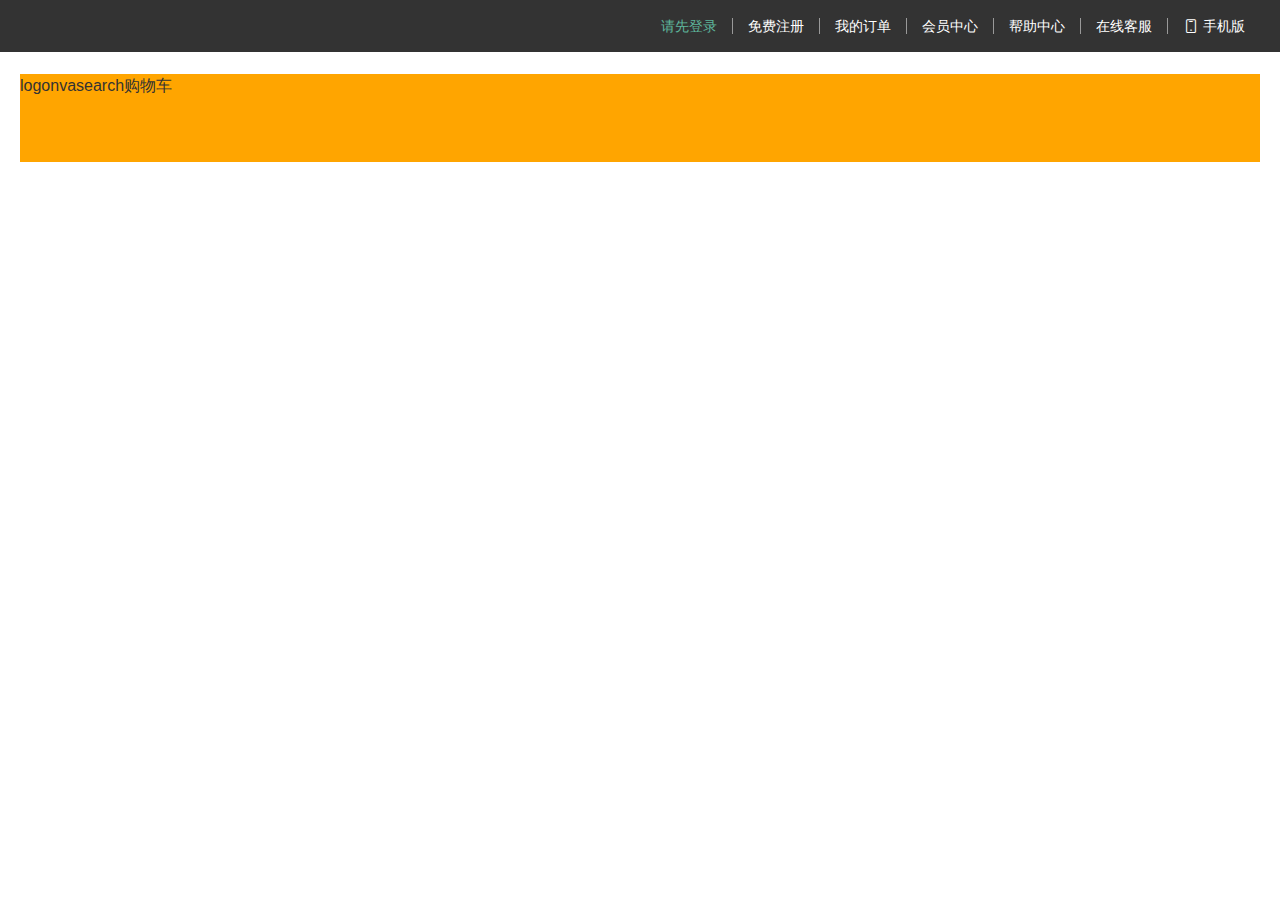
==== front-end/xtx-pc/index.html @ 3583fb99 "add all" ====
<!DOCTYPE html>
<html lang="en">
<head>
  <meta charset="UTF-8">
  <meta name="viewport" content="width=device-width, initial-scale=1.0">
  <title>小兔鲜儿-新鲜、惠民、快捷！</title>
  <meta name="description" content="content="京东JD.COM-小兔鲜儿官网，致力于打造全球最大的食品、生鲜电商购物平台。">
  <meta name="keywords" content="小兔鲜儿,食品,生鲜,服装,家电,电商,购物">
  <link rel="shortcut icon" href="favicon.ico" type="image/x-icon">
  <link rel="stylesheet" href="./iconfont/iconfont.css">
  <link rel="stylesheet" href="css/base.css">
  <link rel="stylesheet" href="css/common.css">
  <link rel="stylesheet" href="css/index.css">

</head>
<body>
  <!-- shortcut navigation -->
  <div class="shortcut">
    <div class="wrapper">
      <ul>
        
        <li><a href="#" class="login">请先登录</a></li>
        <li><a href="#">免费注册</a></li>
        <li><a href="#">我的订单</a></li>
        <li><a href="#">会员中心</a></li>
        <li><a href="#">帮助中心</a></li>
        <li><a href="#">在线客服</a></li>
        <li><a href="#"><span class="iconfont icon-mobile-phone"></span>手机版</a></li>
      </ul>
    </div>
  </div>

  <!-- header -->
  <div class="header wrapper">
    <!-- logo -->
    <div class="logo">logo</div>
    <!-- navigation -->
    <div class="nav">nva</div>
    <!-- search -->
    <div class="search">search</div>
    <!-- shopping cart -->
    <div class="cart">购物车</div>
  </div>
  
  
</body>
</html>
---- front-end/xtx-pc/iconfont/iconfont.css ----
@font-face {
  font-family: "iconfont"; /* Project id 3703850 */
  src: url('iconfont.woff2?t=1665647794908') format('woff2'),
       url('iconfont.woff?t=1665647794908') format('woff'),
       url('iconfont.ttf?t=1665647794908') format('truetype');
}

.iconfont {
  font-family: "iconfont" !important;
  font-size: 16px;
  font-style: normal;
  -webkit-font-smoothing: antialiased;
  -moz-osx-font-smoothing: grayscale;
}

.icon-favorites-fill:before {
  content: "\e721";
}

.icon-cart-full:before {
  content: "\e746";
}

.icon-browse:before {
  content: "\e666";
}

.icon-comment:before {
  content: "\e668";
}

.icon-customer-service:before {
  content: "\e66a";
}

.icon-fabulous:before {
  content: "\e66f";
}

.icon-mobile-phone:before {
  content: "\e678";
}

.icon-search:before {
  content: "\e67d";
}

.icon-arrow-left-bold:before {
  content: "\e685";
}

.icon-arrow-right-bold:before {
  content: "\e687";
}
---- front-end/xtx-pc/css/base.css ----
/* 清除样式 */

* {
  margin: 0;
  padding: 0;
}

/* 统一文字和颜色 */
body {
  font: 16px/1.5 "Microsoft Yahei",
    "Hiragino Sans GB", "Heiti SC", "WenQuanYi Microsoft Hei", sans-serif;
  color: #333;
}

/* 去除列表默认样式 */
ul,
ol {
  list-style: none;
}

/* 去除倾斜默认效果 */
em,
i {
  font-style: normal;
}

/* 去除A标签默认下划线,变设置默认文字颜色 */
a {
  text-decoration: none;
  color: #333;
}

/* 设置IMG垂直对齐为居中,去除默认下间隙 */
img {
  width: 100%;
  height: 100%;
  vertical-align: middle;
}

/* 去除input默认样式 */
input {
  border: none;
  outline: none;
  color: #333;
}


h1,
h2,
h3,
h4,
h5,
h6 {
  font-weight: 400;
}
---- front-end/xtx-pc/css/common.css ----
/* 头尾页面相同的样式 */
/* wrapper */
.wrapper {
  margin: 0 auto;
  width: 1240px;
}

/* shortcut */
.shortcut{
  min-width: 1240px;
  height: 52px;
  background-color: #333;
}
.shortcut .wrapper{
  height: 52px;
  /* background-color: orange; */
}
.shortcut ul {
  display: flex;
  justify-content: flex-end;
  line-height: 52px;
}

.shortcut ul li a {
  font-size: 14px;
  padding: 0 15px;
  border-right: 1px solid #999;
  color: #fff;
}
.shortcut li:last-child a {
  border-right: 0;
}

.shortcut li .iconfont {
  margin-right: 4px;
  vertical-align: -2%;
}

.shortcut li .login {
  color: #5eb69c;
}

/* header */
.header {
  height: 88px;
  margin-top: 22px;
  margin-bottom: 22px;
  background-color: orange;
  display: flex;
}
---- front-end/xtx-pc/css/index.css ----
/* 首页内容的样式 */
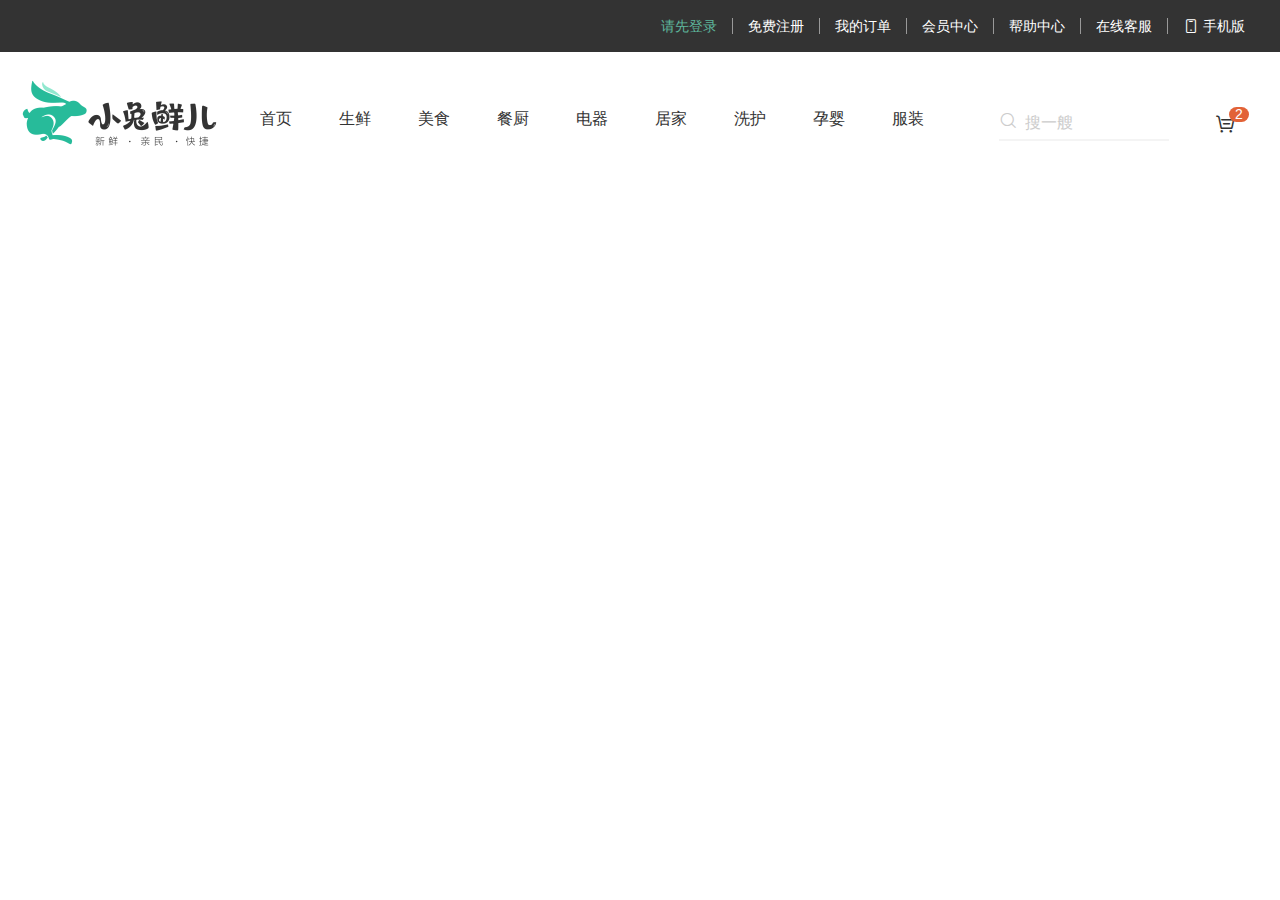
==== commit 51547f55: "update 1.16" ====
--- a/front-end/xtx-pc/index.html
+++ b/front-end/xtx-pc/index.html
@@ -33,13 +33,33 @@
   <!-- header -->
   <div class="header wrapper">
     <!-- logo -->
-    <div class="logo">logo</div>
+    <div class="logo">
+      <h1><a href="#">小兔鲜儿</a></h1>
+    </div>
     <!-- navigation -->
-    <div class="nav">nva</div>
+    <div class="nav">
+      <ul>
+        <li><a href="">首页</a></li>
+        <li><a href="#">生鲜</a></li>
+        <li><a href="#">美食</a></li>
+        <li><a href="#">餐厨</a></li>
+        <li><a href="#">电器</a></li>
+        <li><a href="#">居家</a></li>
+        <li><a href="#">洗护</a></li>
+        <li><a href="#">孕婴</a></li>
+        <li><a href="#">服装</a></li>
+      </ul>
+    </div>
     <!-- search -->
-    <div class="search">search</div>
+    <div class="search">
+    <span class="iconfont icon-search"></span>
+    <input type="text" placeholder="搜一艘">
+    </div>
     <!-- shopping cart -->
-    <div class="cart">购物车</div>
+    <div class="cart">
+      <span class="iconfont icon-cart-full"></span>
+      <i>2</i>
+    </div>
   </div>
   
   
--- a/front-end/xtx-pc/css/base.css
+++ b/front-end/xtx-pc/css/base.css
@@ -42,6 +42,7 @@
   border: none;
   outline: none;
   color: #333;
+
 }
 
 
--- a/front-end/xtx-pc/css/common.css
+++ b/front-end/xtx-pc/css/common.css
@@ -45,6 +45,89 @@
   height: 88px;
   margin-top: 22px;
   margin-bottom: 22px;
-  background-color: orange;
+  /* background-color: orange; */
   display: flex;
+}
+
+/* logo */
+.logo {
+  width: 200px;
+  height: 88px;
+  background-color: skyblue;
+  margin-right: 40px;
+}
+
+.logo a {
+  display: block;
+  width: 200px;
+  height: 88px;
+  background-image: url(../images/logo.png);
+  font-size: 0;
+}
+
+/* navigation */
+.nav {
+  margin-top: 33px;
+  margin-right: 28px;
+}
+.nav ul {
+  display: flex;
+}
+.nav ul li {
+  margin-right: 47px;
+}
+.nav ul li a {
+  padding-bottom: 10px;
+
+}
+.nav li a:hover {
+  color: #5eb69c;
+  border-bottom: 2px solid #5eb69c;
+}
+
+/* search */
+.search {
+  margin-top: 33px;
+  margin-right: 45px;
+  width: 170px;
+  height: 32px;
+  border-bottom: 2px solid #f4f4f4;
+  display: flex;
+}
+.search .iconfont {
+  font-size: 18px;
+  color: #ccc;
+  margin-right: 8px;
+}
+.search input {
+  /* 浏览器优先生效Input标签的默认宽度,所以flex: 1不生效 */
+  /* 解决方案:重置input 默认宽度为width: 0 */
+  flex: 1;
+  width: 0;
+}
+
+.search input::placeholder{
+  font-size: 16px;
+  color: #ccc;
+}
+
+/* cart */
+.cart {
+  margin-top: 32px;
+  position: relative;
+}
+.cart span {
+  font-size: 24px;
+}
+.cart i {
+  position: absolute;
+  top: 1px;
+  left: 15px;
+  height: 15px;
+  padding: 0 6px;
+  background-color: #e26237;
+  border-radius: 8px;
+  font-size: 14px;
+  color: #fffefe;
+  line-height: 15px;
 }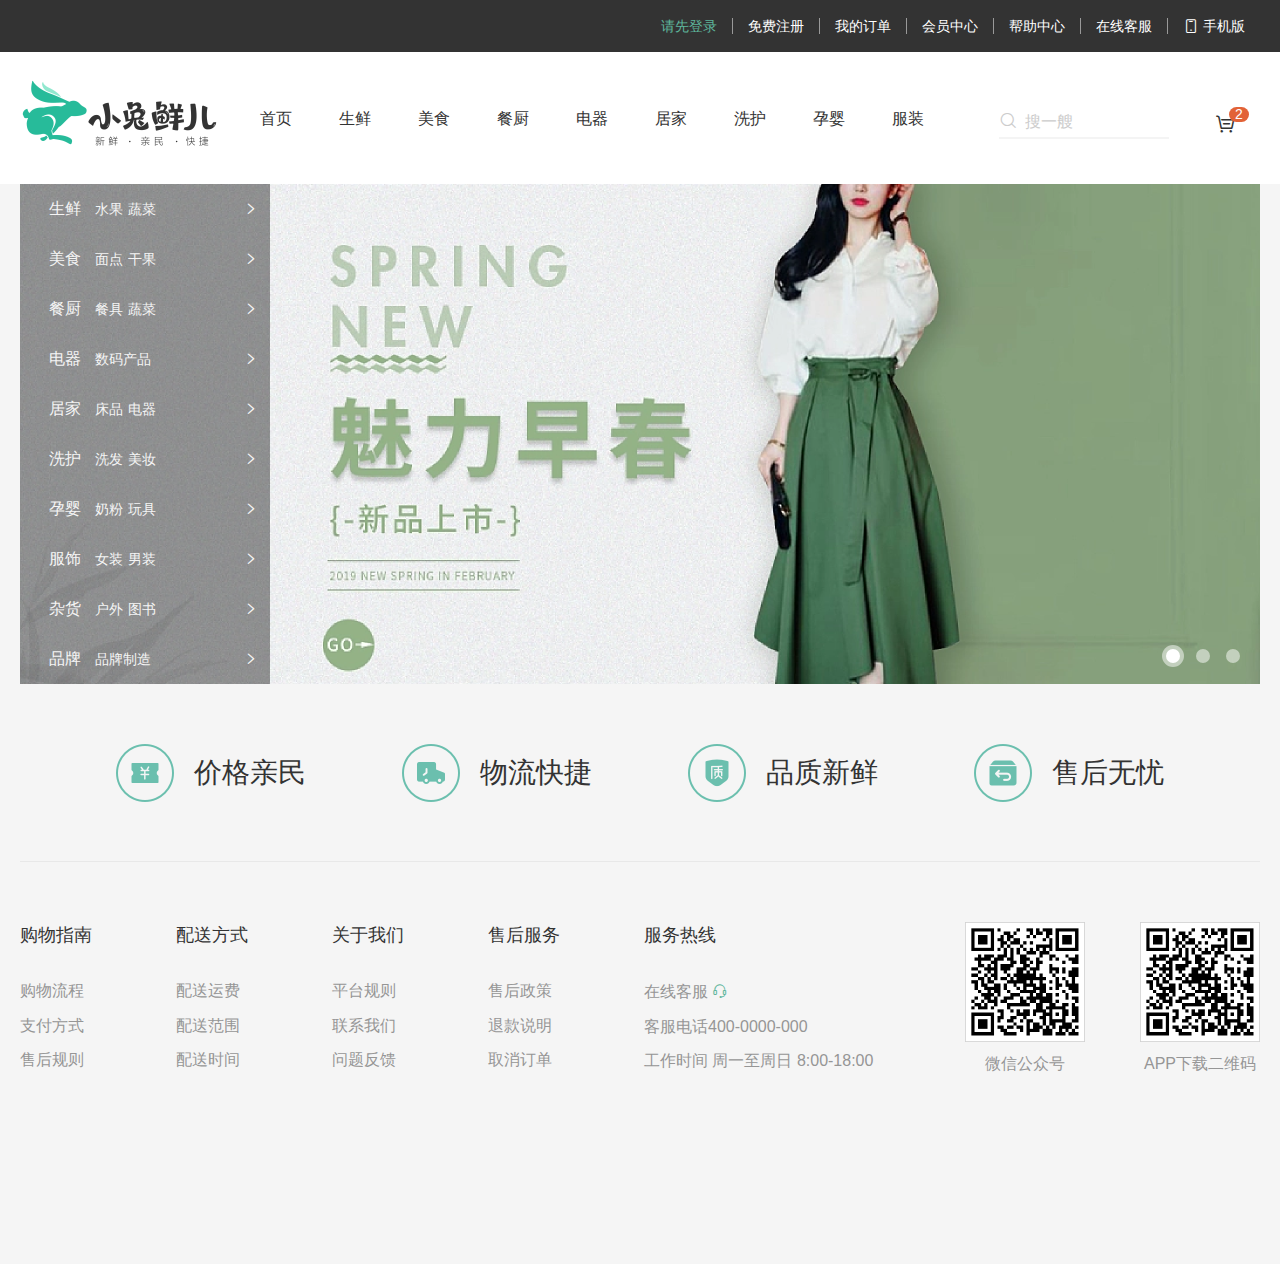
==== commit 31969709: "complete banner" ====
--- a/front-end/xtx-pc/index.html
+++ b/front-end/xtx-pc/index.html
@@ -1,10 +1,11 @@
 <!DOCTYPE html>
 <html lang="en">
+
 <head>
   <meta charset="UTF-8">
-  <meta name="viewport" content="width=device-width, initial-scale=1.0">
+  <meta name="viewport" content="widdh=device-widdh, initial-scale=1.0">
   <title>小兔鲜儿-新鲜、惠民、快捷！</title>
-  <meta name="description" content="content="京东JD.COM-小兔鲜儿官网，致力于打造全球最大的食品、生鲜电商购物平台。">
+  <meta name="description" content="content=" 京东JD.COM-小兔鲜儿官网，致力于打造全球最大的食品、生鲜电商购物平台。">
   <meta name="keywords" content="小兔鲜儿,食品,生鲜,服装,家电,电商,购物">
   <link rel="shortcut icon" href="favicon.ico" type="image/x-icon">
   <link rel="stylesheet" href="./iconfont/iconfont.css">
@@ -13,12 +14,13 @@
   <link rel="stylesheet" href="css/index.css">
 
 </head>
+
 <body>
   <!-- shortcut navigation -->
   <div class="shortcut">
     <div class="wrapper">
       <ul>
-        
+
         <li><a href="#" class="login">请先登录</a></li>
         <li><a href="#">免费注册</a></li>
         <li><a href="#">我的订单</a></li>
@@ -52,8 +54,8 @@
     </div>
     <!-- search -->
     <div class="search">
-    <span class="iconfont icon-search"></span>
-    <input type="text" placeholder="搜一艘">
+      <span class="iconfont icon-search"></span>
+      <input type="text" placeholder="搜一艘">
     </div>
     <!-- shopping cart -->
     <div class="cart">
@@ -61,7 +63,155 @@
       <i>2</i>
     </div>
   </div>
-  
-  
+
+
+  <!-- banner -->
+  <div class="banner">
+    <div class="wrapper">
+      <!-- pictures -->
+      <div class="pic">
+        <ul>
+          <li><a href="#"><img src="uploads/banner1.png" alt=""></a></li>
+          <li><a href="#"><img src="uploads/banner1.png" alt=""></a></li>
+          <li><a href="#"><img src="uploads/banner1.png" alt=""></a></li>
+        </ul>
+
+      </div>
+      <!-- navigation -->
+      <div class="subnav">
+        <ul>
+          <li>
+            <div><a href="#" class="classify">生鲜</a><a href="#">水果</a><a href="#">蔬菜</a></div>
+            <span class="iconfont icon-arrow-right-bold"></span>
+          </li>
+          <li>
+            <div><a href="#" class="classify">美食</a><a href="#">面点</a><a href="#">干果</a></div>
+            <span class="iconfont icon-arrow-right-bold"></span>
+          </li>
+          <li>
+            <div><a href="#" class="classify">餐厨</a><a href="#">餐具</a><a href="#">蔬菜</a></div>
+            <span class="iconfont icon-arrow-right-bold"></span>
+          </li>
+          <li>
+            <div><a href="#" class="classify">电器</a><a href="#">数码产品</a><a href="#"></a></div>
+            <span class="iconfont icon-arrow-right-bold"></span>
+          </li>
+          <li>
+            <div><a href="#" class="classify">居家</a><a href="#">床品</a><a href="#">电器</a></div>
+            <span class="iconfont icon-arrow-right-bold"></span>
+          </li>
+          <li>
+            <div><a href="#" class="classify">洗护</a><a href="#">洗发</a><a href="#">美妆</a></div>
+            <span class="iconfont icon-arrow-right-bold"></span>
+          </li>
+          <li>
+            <div><a href="#" class="classify">孕婴</a><a href="#">奶粉</a><a href="#">玩具</a></div>
+            <span class="iconfont icon-arrow-right-bold"></span>
+          </li>
+          <li>
+            <div><a href="#" class="classify">服饰</a><a href="#">女装</a><a href="#">男装</a></div>
+            <span class="iconfont icon-arrow-right-bold"></span>
+          </li>
+          <li>
+            <div><a href="#" class="classify">杂货</a><a href="#">户外</a><a href="#">图书</a></div>
+            <span class="iconfont icon-arrow-right-bold"></span>
+          </li>
+          <li>
+            <div><a href="#" class="classify">品牌</a><a href="#">品牌制造</a><a href="#"></a></div>
+            <span class="iconfont icon-arrow-right-bold"></span>
+          </li>
+        </ul>
+      </div>
+      <!-- dots -->
+
+      <ol>
+        <li class="selected"><i></i></li>
+        <li><i></i></li>
+        <li><i></i></li>
+      </ol>
+
+    </div>
+  </div>
+
+  <!-- footer -->
+  <div class="footer">
+    <div class="wrapper">
+      <!-- service -->
+      <div class="service">
+        <ul>
+          <li>
+            <h5></h5>
+            <p>价格亲民</p>
+          </li>
+          <li>
+            <h5></h5>
+            <p>物流快捷</p>
+          </li>
+          <li>
+            <h5></h5>
+            <p>品质新鲜</p>
+          </li>
+          <li>
+            <h5></h5>
+            <p>售后无忧</p>
+          </li>
+        </ul>
+      </div>
+      <!-- help -->
+      <div class="help">
+        <div class="left">
+          <dl>
+            <dt><a href="#">购物指南</a></dt>
+            <dd><a href="#">购物流程</a></dd>
+            <dd><a href="#">支付方式</a></dd>
+            <dd><a href="#">售后规则</a></dd>
+          </dl>
+          <dl>
+            <dt><a href="#">配送方式</a></dt>
+            <dd><a href="#">配送运费</a></dd>
+            <dd><a href="#">配送范围</a></dd>
+            <dd><a href="#">配送时间</a></dd>
+          </dl>
+          <dl>
+            <dt><a href="#">关于我们</a></dt>
+            <dd><a href="#">平台规则</a></dd>
+            <dd><a href="#">联系我们</a></dd>
+            <dd><a href="#">问题反馈</a></dd>
+          </dl>
+          <dl>
+            <dt><a href="#">售后服务</a></dt>
+            <dd><a href="#">售后政策</a></dd>
+            <dd><a href="#">退款说明</a></dd>
+            <dd><a href="#">取消订单</a></dd>
+          </dl>
+          <dl>
+            <dt><a href="#">服务热线</a></dt>
+            <dd>
+              <a href="#">在线客服</a>
+              <span class="iconfont icon-customer-service"></span>
+            </dd>
+            <dd><a href="#">客服电话400-0000-000</a></dd>
+            <dd><a href="#">工作时间 周一至周日 8:00-18:00</a></dd>
+          </dl>
+        </div>
+        <div class="right">
+          <div>
+            <a class="wechat"></a>
+            <p>微信公众号</p>
+          </div>
+          <div>
+            <a class="app"></a>
+            <p>APP下载二维码</p>
+          </div>
+
+        </div>
+      </div>
+      <!-- copyright -->
+      <div class="copyright">
+
+      </div>
+    </div>
+  </div>
 </body>
+
 </html>--- a/front-end/xtx-pc/css/base.css
+++ b/front-end/xtx-pc/css/base.css
@@ -3,6 +3,7 @@
 * {
   margin: 0;
   padding: 0;
+  box-sizing: border-box;
 }
 
 /* 统一文字和颜色 */
--- a/front-end/xtx-pc/css/common.css
+++ b/front-end/xtx-pc/css/common.css
@@ -6,15 +6,17 @@
 }
 
 /* shortcut */
-.shortcut{
+.shortcut {
   min-width: 1240px;
   height: 52px;
   background-color: #333;
 }
-.shortcut .wrapper{
+
+.shortcut .wrapper {
   height: 52px;
   /* background-color: orange; */
 }
+
 .shortcut ul {
   display: flex;
   justify-content: flex-end;
@@ -27,6 +29,7 @@
   border-right: 1px solid #999;
   color: #fff;
 }
+
 .shortcut li:last-child a {
   border-right: 0;
 }
@@ -70,16 +73,20 @@
   margin-top: 33px;
   margin-right: 28px;
 }
+
 .nav ul {
   display: flex;
 }
+
 .nav ul li {
   margin-right: 47px;
 }
+
 .nav ul li a {
   padding-bottom: 10px;
 
 }
+
 .nav li a:hover {
   color: #5eb69c;
   border-bottom: 2px solid #5eb69c;
@@ -94,11 +101,13 @@
   border-bottom: 2px solid #f4f4f4;
   display: flex;
 }
+
 .search .iconfont {
   font-size: 18px;
   color: #ccc;
   margin-right: 8px;
 }
+
 .search input {
   /* 浏览器优先生效Input标签的默认宽度,所以flex: 1不生效 */
   /* 解决方案:重置input 默认宽度为width: 0 */
@@ -106,7 +115,7 @@
   width: 0;
 }
 
-.search input::placeholder{
+.search input::placeholder {
   font-size: 16px;
   color: #ccc;
 }
@@ -116,9 +125,11 @@
   margin-top: 32px;
   position: relative;
 }
+
 .cart span {
   font-size: 24px;
 }
+
 .cart i {
   position: absolute;
   top: 1px;
@@ -130,4 +141,128 @@
   font-size: 14px;
   color: #fffefe;
   line-height: 15px;
-}+}
+
+/* footer */
+.footer {
+  min-width: 1240px;
+  height: 580px;
+  background-color: #f5f5f5;
+}
+
+/* service */
+.service {
+  padding: 60px 0;
+  height: 178px;
+  border-bottom: 1px solid #E8E8E8;
+}
+
+.service ul {
+  display: flex;
+  justify-content: space-evenly;
+}
+
+.service li {
+  display: flex;
+  width: 190px;
+  height: 58px;
+  /* background-color: pink; */
+}
+
+
+.service li h5 {
+  width: 58px;
+  height: 58px;
+  background-image: url(../images/sprite.png);
+  margin-right: 20px;
+}
+
+.service li p {
+  line-height: 58px;
+  font-size: 28px;
+}
+
+.service li:nth-child(2) h5 {
+  background-position: 0 -58px;
+}
+
+.service li:nth-child(3) h5 {
+  background-position: 0 -116px;
+}
+
+.service li:nth-child(4) h5 {
+  background-position: 0 -174px;
+}
+
+/* help center */
+.help {
+  display: flex;
+  justify-content: space-between;
+  height: 300px;
+  padding-top: 60px;
+  /* background-color: pink; */
+}
+
+.help .left {
+  display: flex;
+}
+
+.help .left dl {
+  margin-right: 84px;
+}
+/* 最后一个dl没有右边距,方便后面调整距离 */
+.help .left dl:last-child {
+  margin-right: 0;
+}
+.help .left dt {
+  margin-bottom: 30px;
+}
+
+.help .left dt a {
+  font-size: 18px;
+  color: #333333;
+}
+
+
+.help .left dd a {
+
+  color: #969696;
+}
+
+.help .left dd {
+  margin-bottom: 10.5px;
+}
+
+.help .left dd .iconfont {
+  color: #5eb69c;
+}
+
+/* help right */
+.help .right {
+  display: flex;
+  /*  */
+  justify-content: space-between;
+  width: 295px;
+}
+
+.help .right p {
+  margin-top: 10px;
+  color: #969696;
+  text-align: center;
+}
+
+.help .right .wechat {
+  display: block;
+  width: 120px;
+  height: 120px;
+  background-image: url(../images/wechat.png);
+}
+
+.help .right .app {
+  display: block;
+  width: 120px;
+  height: 120px;
+  background-image: url(../images/app.png);
+}
+
+/* copyright */
--- a/front-end/xtx-pc/css/index.css
+++ b/front-end/xtx-pc/css/index.css
@@ -1 +1,97 @@
 /* 首页内容的样式 */
+/* banner */
+.banner {
+  height: 500px;
+  background-color: #f5f5f5;
+}
+
+.banner .wrapper {
+  height: 500px;
+  background-color: pink;
+  overflow: hidden;
+  position: relative;
+}
+
+
+.banner .wrapper .pic ul {
+  display: flex;
+}
+
+.banner .wrapper .pic img {
+  width: 1240px;
+}
+
+/* side navigation */
+.subnav {
+  position: absolute;
+  top: 0;
+  left: 0;
+  width: 250px;
+  height: 500px;
+  background-color: rgba(0, 0, 0, 0.4);
+
+}
+
+.subnav li {
+  height: 50px;
+  line-height: 50px;
+  padding-left: 29px;
+  padding-right: 12px;
+  display: flex;
+  justify-content: space-between;
+  color: #f5f5f5;
+  cursor: pointer;
+}
+
+.subnav li a {
+  margin-right: 5px;
+  font-size: 14px;
+  color: #f5f5f5;
+}
+
+.subnav li .classify {
+  font-size: 16px;
+  margin-right: 14px;
+}
+
+.subnav li .iconfont {
+  font-size: 14px;
+}
+
+.subnav li:hover {
+  background-color: #00be9a;
+
+}
+
+.banner ol {
+  position: absolute;
+  bottom: 17px;
+  right: 16px;
+  display: flex;
+}
+
+.banner ol li {
+  width: 22px;
+  height: 22px;
+  border-radius: 50%;
+  margin-left: 8px;
+  cursor: pointer;
+}
+
+
+.banner ol li i {
+  display: block;
+  margin-top: 4px;
+  margin-left: 4px;
+  width: 14px;
+  height: 14px;
+  background-color: rgba(255, 255, 255, 0.5);
+  border-radius: 50%;
+}
+
+.banner ol .selected {
+  background-color: rgba(255, 255, 255, 0.5);
+}
+.banner ol .selected i{
+  background-color: #fff;
+}